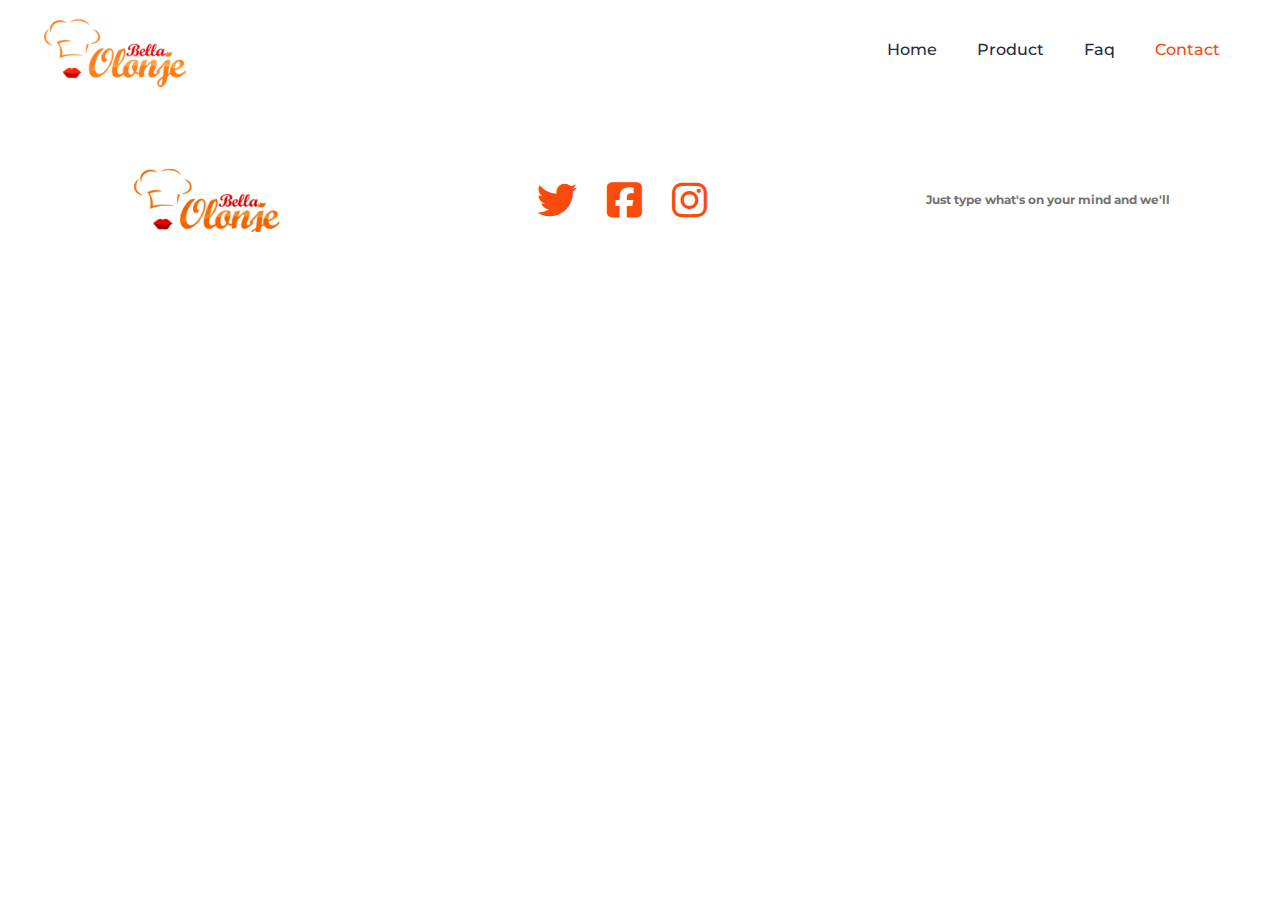
==== contact.html @ d49495d9 "added changes" ====
<!DOCTYPE html>
<html lang="en">
  <head>
    <meta charset="UTF-8" />
    <meta name="viewport" content="width=device-width, initial-scale=1.0" />
    <title>Bella Onojie-Food for Everyone</title>
    <!-- Font link styles -->
    <link rel="preconnect" href="https://fonts.googleapis.com" />
    <link rel="preconnect" href="https://fonts.gstatic.com" crossorigin />
    <link
      href="https://fonts.googleapis.com/css2?family=Montserrat:ital,wght@0,100..900;1,100..900&family=Open+Sans:wght@300;400;500;600;700;800&display=swap"
      rel="stylesheet"
    />
    <!-- Icon link styles -->
    <link
      rel="stylesheet"
      href="https://cdnjs.cloudflare.com/ajax/libs/font-awesome/6.5.0/css/all.min.css"
    />
    <link rel="stylesheet" href="css/reset.css" />
    <link rel="stylesheet" href="css/main.css" />
  </head>

  <body>
    <div class="container">
      <header>
        <nav class="navbar">
          <img src="images/1_logo.png" alt="logo" class="header-logo" />
          <!-- add checkbox to show or hide the menu -->
          <!-- associated label toggles the checkbox's state -->
          <input type="checkbox" id="clickbox" />
          <label for="clickbox" class="menubtn">
            <i class="fa-solid fa-bars"></i>
          </label>

          <ul class="menu">
            <li><a href="index.html">Home</a></li>
            <li><a href="product.html">Product</a></li>
            <li><a href="#">Faq</a></li>
            <li><a class="active" href="contact.html">Contact</a></li>
          </ul>
        </nav>
      </header>

      <main></main>

      <footer class="footer">
        <img
          src="images/8_footer-logo.png"
          alt="footer logo"
          class="footer-logo"
        />
        <div class="icons">
          <i class="fa-brands fa-twitter media-icon"></i>
          <i class="fa-brands fa-square-facebook media-icon"></i>
          <i class="fa-brands fa-instagram media-icon"></i>
        </div>
        <p class="footertext">Just type what's on your mind and we'll</p>
      </footer>
    </div>
  </body>
</html>
---- css/main.css ----
/*** Global style ***/
.container {
    max-width: 1440px;
    font-family: "Montserrat", sans-serif;
    font-size: 12px;
    margin: auto;
    color: #737373;
}

/* align text and image to center */
p, h1, h2, h3 {
    text-align: center;
}

.apps-login, .apps-menu, .apps-payment {
    display: block;
    margin-top: -5rem;
    margin-bottom: -3rem;
    margin-left: auto;
    margin-right: auto;
    padding-left: 40px;
  }

.header-logo {
    max-width: 100%; 
    padding: 20px;
    height: 5rem;
}

/* butter on hover */
.style1:hover,
.style2:hover,
.style3:hover,
.style4:hover {
    background-color: rgb(2, 68, 0);
    transform: scale(1.1) ;
}

/*** style navigation bar ***/
/* hide the menu and display only the menu icon */
nav ul {
    position: fixed;
    top: 120px;
    left: -100%;
    height: 100vh;
    width: 100%;
    display: block;
    text-align: center;
    background:white;
    transition: all 0.2s ease;
  }

nav ul li {
    margin: 40px 0;
  }

nav ul li a {
    font-size: 16px;
    display: block;
    text-decoration: none;
    font-weight: 500;
    color:#252B42;
  }

nav ul li a:hover, 
nav ul li a.active {
color: #FA4A0C;
}

/* scroll the menu out */
#clickbox:checked ~ ul {
    left: 0%;
}

/* change menubtn style to 'X' */
#clickbox:checked ~ .menubtn i:before {
    content: "\f00d";
}

/* menubtn position */
.navbar {
    display: flex;
    justify-content: space-between;
    align-items: center;
    margin-top: 10px;
    margin-right: 20px;
    margin-bottom: 20px;
}

nav .menubtn i {
    display:block;
    color:#737373;
    font-size: 22px;
    cursor: pointer;
  }

#clickbox {
    display:none;
  }

/*** style font ***/
.size1 {
    font-size:16px;
    line-height: 24px;
    padding:20px;
}

.size2 {
    font-size: 24px;
    padding: 20px;
    line-height: 38px;
}

.size3 {
    font-size: 36px;
    color: rgba(0, 0, 0, 1);
    font-weight: 500;
    padding-bottom: 120px;
}

h1 {
    font-size: 36px;
    font-weight: bold;
    line-height: 42.5px;
    color: #252B42;
}


h2 {
    color: #FA4A0C; 
    font-size: 24px;
    font-weight: bold;
    padding: 20px;
}

h3 {
    font-size: 40px;
    font-weight: bold;
    line-height: 60px;
    color: #252B42;

}

/*** style banner button ***/
.style1 {
    background-color: #FA4A0C;
    color: white;
    font-weight: 600;
    border-radius: 20px;
    border: none;
    font-family: "Montserrat";
    font-size: 16px;
    padding:15px 20px;
    width:170px;
}

.style2 {
    background-color: transparent;
    color: #FA4A0C;
    font-weight: 600;
    border-radius: 20px;
    border: 1px solid #FA4A0C;
    font-family: "Montserrat";
    font-size: 16px;
    padding:15px 20px;
    width:170px;
}

.button-mobile {
    display:flex;
    flex-direction: column;
    gap: 10px 0px;
    align-items: center;
}

/* position group image and overlap */
.image-container {
    display: flex;
    justify-content: center;
    margin-top: -5rem;
    margin-left: -3rem;
    max-width: 100%;
  } 

/* custom horizontal rule */
.custom-hr {
    border: 1px solid rgba(228, 228, 228, 1);
    margin-bottom: 40px;
}

/*** style download-apps section ***/
.download-apps {
    background-color: rgba(37, 43, 66, 1);
    height: 550px;
    display: flex;
    flex-direction: column;
    justify-content: center;
    align-items: center;

}

.whitefont {
    font-size: 40px;
    color: white;
    margin: 60px 40px 0px 40px;
}

.greyfont {
    color:rgba(189, 189, 189, 1);
    font-size: 24px;
    line-height: 38px;
    margin: 40px 50px 40px 50px;
}

/* style button in download-apps section */
.style3 {
    background-color: #FA4A0C;
    color: white;
    font-weight: 600;
    border-radius: 10px;
    border: none;
    font-family: "Montserrat";
    font-size: 16px;
    padding: 20px 10px;
    width:140px;
}

.style4 {
    background-color: transparent;
    color: white;
    font-weight: 600;
    border-radius: 10px;
    border: 1px solid white;
    font-family: "Montserrat";
    font-size: 16px;
    padding:20px 20px;
    width:180px;
}

.button-align {
    display: flex;
    justify-content: center;
    gap:20px;
}

/*** style footer ***/
footer {
    height: 120px;
}

.footer-logo {
    display: none;
}

.media-icon {
    color:#FA4A0C; 
    font-size: 40px;
    text-align: center;
}

.icons {
    display: flex;
    justify-content: center;
    gap:30px;
    margin: 80px 0 20px 0;
}

.footertext {
    font-weight: bold;
}



/**********************************************************************/
/*** iPad & Desktop style - 820px above***/
/**********************************************************************/
@media screen and (min-width: 415px) {

/* style the navigation menu */
nav {
    height: 80px;
    display: flex;
    align-items: center;
    justify-content: space-between;
    padding: 0px 20px 0px 20px; 
}

/* override value in mobile version */
nav ul {
    position: static; 
    top: auto; 
    left: auto; 
    height: auto; 
    width: auto;
    display: flex;
    list-style:none;
    align-items: center;
}
  
nav ul li a {
    color:#252B42;
    text-decoration: none;
    font-size: 16px;
    font-weight: 500; 
    padding: 0px 20px;
}
  
nav ul li a:hover, 
nav ul li a.active {
    color: #FA4A0C;
}

/* hide menu icon in ipad & desktop */
nav .menubtn i {
    display:none;
}
  
#clickbox {
    display:none;
}

/*** style banner-section ***/
/* add banner */
.banner-container {
    background: url(../images/2_header-banner.png);
    background-size: cover;
    position: relative;
    width:100%;
    height: 70vh;
    color: white;
    display: flex;
    flex-direction: column;
    justify-content: center;
    align-items: center;
    z-index: 1;
}

/* change font color */
.banner-container h1 {
    color: white;
    max-width: 600px;
    letter-spacing:0.5px;
}

.style2 {
    color: white;
    border: 1px solid white;
}

/* rise banner text */
.bannertext{
    position: absolute;
    top:4rem;
}

/* change button position */
.button-mobile {
    display: flex;
    flex-direction: row;
    justify-content: center;
    gap:20px;
}

/*** rise image-container to overlap the banner ***/
.image-container {
    margin-top:-9rem;
    position: relative;
    z-index:99;
}

.custom-hr {
    width:50%
}

/*** style main-content ***/
/* style the 1st & 3rd part of main content */
.main-content {
    display: grid;
    grid-template-columns: 1fr 1fr;
    grid-template-areas:
    'image text'
}

.main-text{
    grid-area: text;
    margin-left:-5rem;
}

.main-image {
    grid-area: image;
}

.size2 {
    padding-left: 0px;
    text-align: left;
    max-width: 600px;;
}

h2, h3 {
    text-align: left;
    padding-left: 0px;
    max-width: 600px;;
}

/* style the 2nd part of main content */
.main-content-1 {
    display: grid;
    grid-template-columns: 1fr 1fr;
    grid-template-areas:
    'text image'
}

.main-text-1{
    grid-area: text;
    margin-right:-5rem;
    padding-left: 20px;
}

.main-image-1 {
    grid-area: image;
}




/*** style download-apps section ***/
/* add section background */
.download-apps {
    background: url(../images/7_footer-banner.png);
    background-size: cover;
    position: relative;
    width:100%;
    height: 70vh;
    color: white;
    display: flex;
    flex-direction: column;
    justify-content: center;
    align-items: center;
}

/* adjust position and color */
.whitefont {
    margin: 0px 40px 0px 40px;
}

.greyfont {
    color:white;
    margin: 20px 50px 50px 50px;
}

/*** style footer ***/
/* show logo */
.footer-logo {
    display: block;
    padding: 0px 20px 0px 20px;
    height: 4rem;

}

.footer {
    height:180px;
    display: flex;
    flex-direction: row;
    justify-content: space-around;
    align-items: center;
}

.icons {
    margin: 0;
}

}
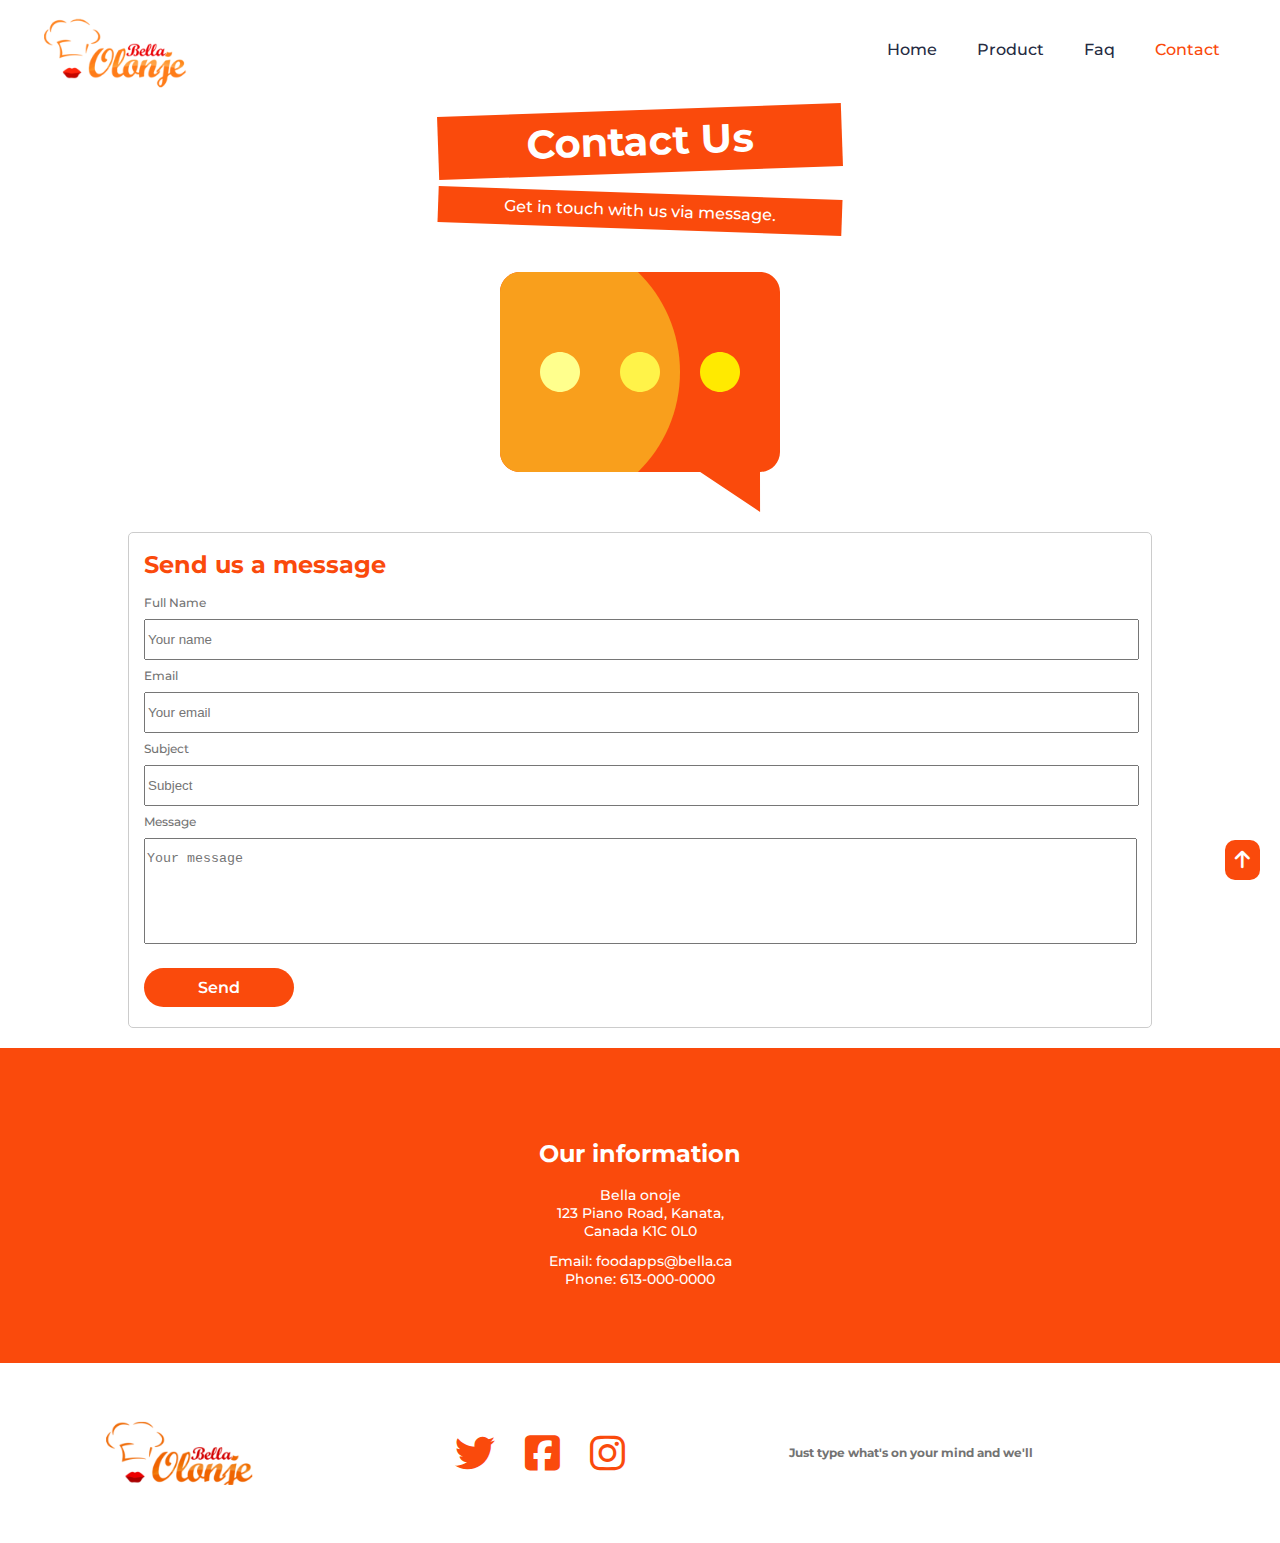
==== commit 78396783: "added skip-links" ====
--- a/contact.html
+++ b/contact.html
@@ -18,12 +18,18 @@
     />
     <link rel="stylesheet" href="css/reset.css" />
     <link rel="stylesheet" href="css/main.css" />
+    <link rel="stylesheet" href="css/product-contact.css" />
   </head>
 
   <body>
-    <div class="container">
+    <div class="container" id="top">
+      <!-- add skip link -->
+      <ul role="list" class="skip-links">
+        <li><a href="#main-nav">Skip to main nav</a></li>
+        <li><a href="#main-content">Skip to main content</a></li>
+      </ul>
       <header>
-        <nav class="navbar">
+        <nav role="navigation" class="navbar" id="main-nav">
           <img src="images/1_logo.png" alt="logo" class="header-logo" />
           <!-- add checkbox to show or hide the menu -->
           <!-- associated label toggles the checkbox's state -->
@@ -41,7 +47,81 @@
         </nav>
       </header>
 
-      <main></main>
+      <main role="main" id="main-content">
+        <!-- add banner section -->
+        <section class="contact-banner">
+          <div class="contact-banner-1">
+            <h1>Contact Us</h1>
+            <p>Get in touch with us via message.</p>
+          </div>
+
+          <div class="contact-banner-2">
+            <img
+              src="images/0_message-svgrepo-com.svg"
+              alt="Message icon"
+              class="message-svg"
+            />
+          </div>
+        </section>
+
+        <!-- add contact form -->
+        <section class="contact-form">
+          <div class="text">
+            <h2>Send us a message</h2>
+            <div class="name">
+              <label for="fullname">Full Name</label>
+              <input
+                type="text"
+                id="fullname"
+                name="fullname>"
+                placeholder="Your name"
+              />
+            </div>
+
+            <div class="email">
+              <label for="youremail">Email</label>
+              <input type="email" id="youremail" placeholder="Your email" />
+            </div>
+
+            <div class="subject">
+              <label for="subject">Subject</label>
+              <input
+                type="text"
+                id="subject"
+                name="subject"
+                placeholder="Subject"
+              />
+            </div>
+
+            <div class="message">
+              <label for="yourmessage">Message</label>
+              <textarea
+                name="message"
+                id="yourmessage"
+                placeholder="Your message"
+              ></textarea>
+            </div>
+
+            <br />
+            <button type="submit" class="submit-button">Send</button>
+          </div>
+        </section>
+
+        <!-- add our contact information -->
+        <section class="our-info">
+          <h2>Our information</h2>
+          <ul>
+            <li>Bella onoje</li>
+            <li>123 Piano Road, Kanata,</li>
+            <li>Canada K1C 0L0</li>
+          </ul>
+          <br />
+          <ul>
+            <li>Email: foodapps@bella.ca</li>
+            <li>Phone: 613-000-0000</li>
+          </ul>
+        </section>
+      </main>
 
       <footer class="footer">
         <img
@@ -55,6 +135,7 @@
           <i class="fa-brands fa-instagram media-icon"></i>
         </div>
         <p class="footertext">Just type what's on your mind and we'll</p>
+        <a href="#top"><i class="fa-solid fa-arrow-up"></i></a>
       </footer>
     </div>
   </body>
--- a/css/main.css
+++ b/css/main.css
@@ -6,6 +6,42 @@
     margin: auto;
     color: #737373;
 }
+
+/* Fix contrast */
+
+a:focus{
+    outline: 5px solid black;
+  }
+   
+button:focus {
+    outline: 5px solid white;
+  }
+
+textarea:focus, input:focus {
+    outline: 3px solid blue;
+}
+
+/* style skip links */
+.skip-links{
+    list-style: none;
+    margin: 0;
+    padding: 0;
+  }
+
+  .skip-links a{
+    position: absolute;
+    top: -5em;
+    background-color: #FA4A0C;
+    color:white;
+    padding: 1em 1em;
+    font-weight: bold;
+    font-size: 16px;
+  }
+  
+  .skip-links a:focus{
+    top: 0;
+  }
+
 
 /* align text and image to center */
 p, h1, h2, h3 {
@@ -166,6 +202,11 @@
     width:170px;
 }
 
+.style2:hover {
+    color: white;
+    border: 1px solid white;
+}
+
 .button-mobile {
     display:flex;
     flex-direction: column;
@@ -177,8 +218,9 @@
 .image-container {
     display: flex;
     justify-content: center;
-    margin-top: -5rem;
-    margin-left: -3rem;
+    margin-top: 0;
+    /* margin-top: -6rem*/
+    /* margin-left: -3rem; */
     max-width: 100%;
   } 
 
@@ -256,6 +298,7 @@
     color:#FA4A0C; 
     font-size: 40px;
     text-align: center;
+    cursor: pointer;
 }
 
 .icons {
@@ -269,6 +312,23 @@
     font-weight: bold;
 }
 
+/* style back to top logo */
+.fa-arrow-up {
+    position: fixed;
+    bottom: 20px; 
+    right: 20px; 
+    color: white;
+    font-size: 20px;
+
+    background-color:#FA4A0C;
+    padding: 10px;
+    border-radius: 10px; 
+    cursor: pointer;
+}
+
+.fa-arrow-up:hover {
+    transform: scale(1.2);
+}
 
 
 /**********************************************************************/
@@ -363,7 +423,7 @@
 
 /*** rise image-container to overlap the banner ***/
 .image-container {
-    margin-top:-9rem;
+    margin-top:-6rem;
     position: relative;
     z-index:99;
 }
@@ -470,3 +530,4 @@
 }
 
 }    
+
--- a/css/product-contact.css
+++ b/css/product-contact.css
@@ -0,0 +1,362 @@
+/********* Product page ********/
+.container {
+    max-width: 1440px;
+    font-family: "Montserrat", sans-serif;
+    margin: auto;
+}
+.product-banner {
+    display: none;
+}
+
+/* adjust font style */
+.products h2 {
+    font-size: 40px;
+    text-align: center;
+    /* text-shadow: 2px 2px 4px rgba(58, 58, 58, 0.5); */
+    margin: 30px 0 30px 0;
+}
+
+.product-menu h3 {
+    font-size: 30px;
+    text-align: center;
+    line-height: 40px;
+    margin: 45px 0 0 0;
+}
+
+.price {
+    font-size: 24px;
+    font-weight: 500;
+    margin-bottom: 20px;
+}
+
+.product-food {
+    display: flex;
+    flex-direction: column;
+    justify-content: space-between;
+    align-items: center;
+}
+
+/* hide burger */
+.burger-svg {
+    display: none;
+}
+
+/********* Contact page ********/
+
+/* style banner */
+.message-svg {
+    max-width: 100%;
+}
+
+.contact-banner h1 {
+    font-size: 40px;
+    margin-bottom: 20px;
+    color: #FA4A0C;
+}
+
+.contact-banner p {
+    font-size: 16px;
+    font-weight: 500;
+    margin-bottom: -2rem;
+}
+
+/* style contact form */
+.contact-form {
+   margin-left:20px;
+   margin-right: 20px;
+   border: 1px solid #ccc;
+   padding: 0 20px 20px 15px;
+   border-radius: 5px;
+   box-sizing: border-box;
+}
+
+#fullname, 
+#youremail,
+#subject {
+    width:100%;
+    line-height: 35px;
+    margin:10px 0 10px 0;
+}
+
+#yourmessage {
+    width: 100%;
+    line-height: 35px;
+    margin:10px 0 10px 0;
+    height: 100px;
+    resize: none;
+}
+
+/* style button */
+.submit-button {
+    background-color: #FA4A0C;
+    color: white;
+    font-weight: 600;
+    border-radius: 20px;
+    border: none;
+    font-family: "Montserrat";
+    font-size: 16px;
+    padding:10px 10px;
+    width:150px;
+    transition: 0.2s;
+}
+
+.submit-button:hover,
+.submit-button:active {
+    cursor: pointer;
+}
+
+.submit-button:active {
+    transform: rotate(360deg) scale(1.2);
+}
+
+label {
+    font-weight: 500;
+}
+
+/* style our information */
+.our-info {
+    background-color: #FA4A0C;
+    width:100%;
+    height: 35vh;
+    margin-top: 20px;
+    text-align: center;
+    color:white;
+    display: flex;
+    flex-direction: column;
+    justify-content: center;
+    align-items: center;
+}
+
+.our-info h2 {
+    color: white;
+    padding-right: 0px;
+    text-align: center;
+}
+
+.our-info li {
+    font-weight: 500;
+    padding: 2px 0;
+    font-size: 14px;
+}
+
+/**********************************************************************/
+/*** iPad & Desktop style - 820px above***/
+/**********************************************************************/
+
+@media screen and (min-width: 415px) {
+
+/********* Product page ********/ 
+/* show product-banner */
+.product-banner {
+        display: block;
+        background-image: url(../images/9-0_product-banner.png);
+        background-size: cover;
+        position: relative;
+        width:100%;
+        height: 70vh;
+        color: white;
+        z-index: 1;
+    }
+
+/* adjust text style */
+.product-banner h1 {
+    color: white;
+    text-align: center;
+    font-size: 45px;
+    position:absolute;
+    top:40%;
+    left: 20%;
+    right: auto;
+}
+
+.product-banner-text {
+    font-size: 16px;
+    font-style: italic;
+    font-weight: 500;
+    position:absolute;
+    top:55%;
+    left: 25%;
+    right: auto;
+}
+
+.products h2 {
+    font-size: 40px;
+    text-align: left;
+    padding-left: 20px;
+    text-shadow: 2px 2px 4px rgba(0, 0, 0, 0);
+}
+
+/* grid menu */
+.product-menu {
+    display: grid;
+    grid-template-columns: 1fr 1fr 1fr;
+    grid-template-rows: 1fr 1fr;
+    grid-template-areas:
+    '1 2 3'
+    '4 5 6'
+}
+
+.pizza{
+    grid-area: 1;
+}
+
+.noodles{
+    grid-area: 2;
+}
+
+.fries{
+    grid-area: 3;
+}
+
+.tacos{
+    grid-area: 4;
+}
+
+.burger{
+    grid-area: 5;
+}
+
+.zai{
+    grid-area: 6;
+}
+
+/* image shrink when window size decrease */
+.product-image {
+    max-width: 100%; 
+    height: auto; 
+}
+
+.custom-hr-1 {
+    width:100%;
+    border: 1px solid rgba(228, 228, 228, 1);
+    margin-top: 40px;
+}
+
+/* product page - display burger with animation(1) */
+.burger-svg {
+    display: inline;
+    width:12%;
+}
+
+.burger-svg:hover {
+    cursor: pointer;
+}
+
+@keyframes burger {
+    0%{
+      transform: rotateX(45deg);
+    }
+
+    100%{
+      transform: rotateX(-45deg);
+    }
+}
+  
+.burger-svg {
+    animation-name: burger;
+    animation-duration:1.3s;
+    animation-timing-function:linear;
+    animation-iteration-count:infinite;
+    animation-direction: alternate;
+  }
+
+  @keyframes hover {
+    0%{
+      transform: rotate(360deg) scale(0.5);
+    }
+
+    100%{
+      transform: rotate(-360deg) scale(2);
+    }
+}
+  
+.burger-svg:hover {
+    animation-name: hover;
+    animation-duration: 2s;
+    animation-timing-function:ease-in;
+    animation-iteration-count:1;
+    animation-direction: normal;
+  }
+
+
+/********* Contact page ********/
+
+/* adjust banner position */
+.contact-banner-1,
+.contact-banner-2 {
+display: flex;
+flex-direction: column;
+align-items: center;
+
+}
+
+/* change font style and position */
+.contact-banner h1 {
+    background-color: #FA4A0C;
+    color: white;
+    padding: 10px;
+    margin-bottom: 20px;
+    width: 30%;
+    transform: rotate(-2deg);
+}
+
+.contact-banner p {
+    background-color: #FA4A0C;
+    padding: 10px;
+    color: white;
+    width: 30%;
+    transform: rotate(2deg);
+}
+
+/* style svg */
+.message-svg {
+    width:25%;
+    height: auto;
+    margin-top: 15px;
+}
+
+.contact-form {
+    max-width: 80%; 
+    margin-right: auto;
+    margin-left:auto;
+} 
+
+/* contact page - banner with animation(2) */
+@keyframes contact {
+    0%{
+      transform: translateX(-800px);
+    }
+
+    100%{
+      transform: translateX(0px);
+    }
+}
+  
+.contact-banner-1 {
+    animation-name: contact;
+    animation-duration:.5s;
+    animation-timing-function:linear;
+    animation-iteration-count:1;
+    animation-direction: alternate;
+  }
+
+@keyframes logo {
+    0%{
+      transform: translateX(800px);
+    }
+
+    100%{
+      transform: translateX(0px);
+    }
+}
+  
+.contact-banner-2 {
+    animation-name: logo;
+    animation-duration:.5s;
+    animation-timing-function:linear;
+    animation-iteration-count:1;
+    animation-direction: alternate;
+  }
+
+
+}
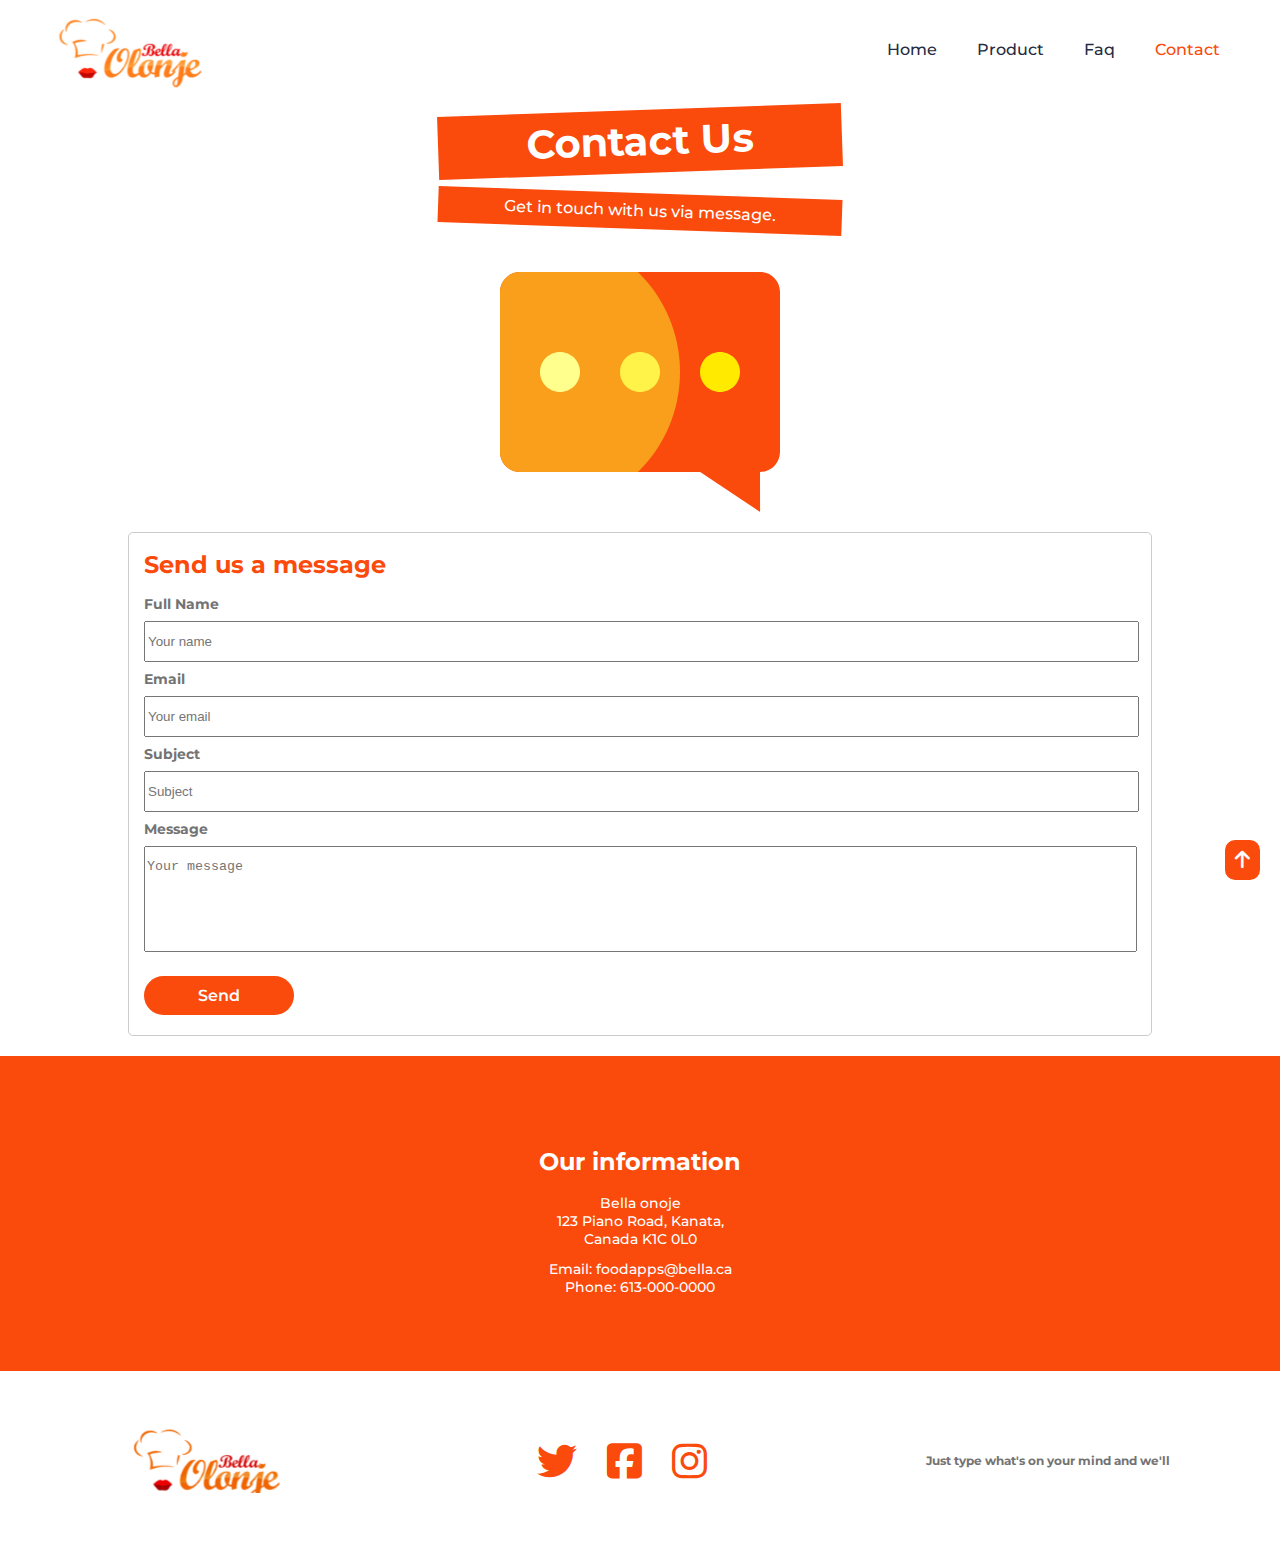
==== commit 4619f131: "add svg image, updated html & css" ====
--- a/contact.html
+++ b/contact.html
@@ -28,9 +28,9 @@
         <li><a href="#main-nav">Skip to main nav</a></li>
         <li><a href="#main-content">Skip to main content</a></li>
       </ul>
-      <header>
+      <header role="banner">
         <nav role="navigation" class="navbar" id="main-nav">
-          <img src="images/1_logo.png" alt="logo" class="header-logo" />
+          <img src="images/1_logo.svg" alt="logo" class="header-logo" />
           <!-- add checkbox to show or hide the menu -->
           <!-- associated label toggles the checkbox's state -->
           <input type="checkbox" id="clickbox" />
@@ -38,7 +38,7 @@
             <i class="fa-solid fa-bars"></i>
           </label>
 
-          <ul class="menu">
+          <ul role="menubar" class="menu">
             <li><a href="index.html">Home</a></li>
             <li><a href="product.html">Product</a></li>
             <li><a href="#">Faq</a></li>
@@ -49,14 +49,15 @@
 
       <main role="main" id="main-content">
         <!-- add banner section -->
-        <section class="contact-banner">
+        <section role="region" class="contact-banner">
           <div class="contact-banner-1">
-            <h1>Contact Us</h1>
+            <h1 role="heading" aria-level="1">Contact Us</h1>
             <p>Get in touch with us via message.</p>
           </div>
 
           <div class="contact-banner-2">
             <img
+              role="img"
               src="images/0_message-svgrepo-com.svg"
               alt="Message icon"
               class="message-svg"
@@ -65,67 +66,68 @@
         </section>
 
         <!-- add contact form -->
-        <section class="contact-form">
-          <div class="text">
-            <h2>Send us a message</h2>
-            <div class="name">
-              <label for="fullname">Full Name</label>
-              <input
-                type="text"
-                id="fullname"
-                name="fullname>"
-                placeholder="Your name"
-              />
-            </div>
+        <section role="region" class="contact-form">
+          <h2>Send us a message</h2>
+          <div class="name" role="form" aria-label="Add Full Name">
+            <label for="fullname" class="title">Full Name</label>
+            <input
+              type="text"
+              id="fullname"
+              name="fullname>"
+              placeholder="Your name"
+            />
+          </div>
 
-            <div class="email">
-              <label for="youremail">Email</label>
-              <input type="email" id="youremail" placeholder="Your email" />
-            </div>
+          <div class="email" role="form" aria-label="Add Email">
+            <label for="youremail" class="title">Email</label>
+            <input type="email" id="youremail" placeholder="Your email" />
+          </div>
 
-            <div class="subject">
-              <label for="subject">Subject</label>
-              <input
-                type="text"
-                id="subject"
-                name="subject"
-                placeholder="Subject"
-              />
-            </div>
+          <div class="subject" role="form" aria-label="Subject">
+            <label for="subject" class="title">Subject</label>
+            <input
+              type="text"
+              id="subject"
+              name="subject"
+              placeholder="Subject"
+            />
+          </div>
 
-            <div class="message">
-              <label for="yourmessage">Message</label>
-              <textarea
-                name="message"
-                id="yourmessage"
-                placeholder="Your message"
-              ></textarea>
-            </div>
+          <div class="message" role="form" aria-label="Add your message">
+            <label for="yourmessage" class="title">Message</label>
+            <textarea
+              name="message"
+              id="yourmessage"
+              placeholder="Your message"
+            ></textarea>
+          </div>
 
-            <br />
-            <button type="submit" class="submit-button">Send</button>
-          </div>
+          <br />
+          <button type="submit" class="submit-button" role="button">
+            Send
+          </button>
         </section>
 
         <!-- add our contact information -->
-        <section class="our-info">
+        <section role="complementary" class="our-info">
           <h2>Our information</h2>
-          <ul>
-            <li>Bella onoje</li>
-            <li>123 Piano Road, Kanata,</li>
-            <li>Canada K1C 0L0</li>
+          <ul itemscope itemtype="https://schema.org/LocalBusiness">
+            <li itemprop="owns">Bella onoje</li>
+            <li itemprop="address">123 Piano Road, Kanata,</li>
+            <li itemprop="address">Canada K1C 0L0</li>
           </ul>
           <br />
-          <ul>
-            <li>Email: foodapps@bella.ca</li>
-            <li>Phone: 613-000-0000</li>
+          <ul itemscope itemtype="https://schema.org/LocalBusiness">
+            <li itemprop="email">Email: foodapps@bella.ca</li>
+            <li itemprop="telephone">Phone: 613-000-0000</li>
           </ul>
         </section>
       </main>
 
-      <footer class="footer">
+      <footer class="footer" role="contentinfo">
         <img
-          src="images/8_footer-logo.png"
+          role="img"
+          src="images/8_footer-logo.svg"
           alt="footer logo"
           class="footer-logo"
         />
@@ -135,8 +137,10 @@
           <i class="fa-brands fa-instagram media-icon"></i>
         </div>
         <p class="footertext">Just type what's on your mind and we'll</p>
-        <a href="#top"><i class="fa-solid fa-arrow-up"></i></a>
       </footer>
+      <a href="#top" aria-label="Back to top"
+        ><i class="fa-solid fa-arrow-up"></i
+      ></a>
     </div>
   </body>
 </html>
--- a/css/main.css
+++ b/css/main.css
@@ -1,6 +1,7 @@
 /*** Global style ***/
 .container {
     max-width: 1440px;
+    min-width: 414px;
     font-family: "Montserrat", sans-serif;
     font-size: 12px;
     margin: auto;
@@ -10,7 +11,7 @@
 /* Fix contrast */
 
 a:focus{
-    outline: 5px solid black;
+    outline: 3px solid black;
   }
    
 button:focus {
@@ -68,7 +69,8 @@
 .style2:hover,
 .style3:hover,
 .style4:hover {
-    background-color: rgb(2, 68, 0);
+    cursor: pointer;
+    background-color: rgb(0, 98, 0);
     transform: scale(1.1) ;
 }
 
@@ -219,7 +221,7 @@
     display: flex;
     justify-content: center;
     margin-top: 0;
-    /* margin-top: -6rem*/
+    margin-top: 1rem;
     /* margin-left: -3rem; */
     max-width: 100%;
   } 
@@ -312,7 +314,7 @@
     font-weight: bold;
 }
 
-/* style back to top logo */
+/* style back to top logo to enhance the user experience of site */
 .fa-arrow-up {
     position: fixed;
     bottom: 20px; 
@@ -330,11 +332,29 @@
     transform: scale(1.2);
 }
 
-
 /**********************************************************************/
-/*** iPad & Desktop style - 820px above***/
+/*** Font in Table style ***/
 /**********************************************************************/
-@media screen and (min-width: 415px) {
+@media screen and (min-width: 720px) and (max-width: 819px) {
+    
+    h2 {
+        font-size: 24px;
+    }
+    
+    h3 {
+        font-size: 30px;
+    }
+
+    .size2 {
+        font-size: 20px;
+    }
+
+}
+
+/**********************************************************************/
+/*** Table & Desktop style - 720px above ***/
+/**********************************************************************/
+@media screen and (min-width: 720px) {
 
 /* style the navigation menu */
 nav {
--- a/css/product-contact.css
+++ b/css/product-contact.css
@@ -60,7 +60,7 @@
     margin-bottom: -2rem;
 }
 
-/* style contact form */
+/* style contact form & font size*/
 .contact-form {
    margin-left:20px;
    margin-right: 20px;
@@ -84,6 +84,11 @@
     margin:10px 0 10px 0;
     height: 100px;
     resize: none;
+}
+
+.title {
+    font-size: 14px;
+    font-weight: bold;
 }
 
 /* style button */
@@ -103,10 +108,11 @@
 .submit-button:hover,
 .submit-button:active {
     cursor: pointer;
+    background-color: rgb(0, 98, 0);
 }
 
 .submit-button:active {
-    transform: rotate(360deg) scale(1.2);
+    transform: scale(1.2);
 }
 
 label {
@@ -140,10 +146,10 @@
 }
 
 /**********************************************************************/
-/*** iPad & Desktop style - 820px above***/
+/*** Table & Desktop style - 720px above ***/
 /**********************************************************************/
 
-@media screen and (min-width: 415px) {
+@media screen and (min-width: 720px) {
 
 /********* Product page ********/ 
 /* show product-banner */
@@ -155,7 +161,7 @@
         width:100%;
         height: 70vh;
         color: white;
-        z-index: 1;
+        z-index: -1;
     }
 
 /* adjust text style */
@@ -287,10 +293,10 @@
 display: flex;
 flex-direction: column;
 align-items: center;
-
 }
 
 /* change font style and position */
+
 .contact-banner h1 {
     background-color: #FA4A0C;
     color: white;
@@ -298,6 +304,7 @@
     margin-bottom: 20px;
     width: 30%;
     transform: rotate(-2deg);
+    z-index: -99;
 }
 
 .contact-banner p {
@@ -306,6 +313,7 @@
     color: white;
     width: 30%;
     transform: rotate(2deg);
+    z-index: -99;
 }
 
 /* style svg */
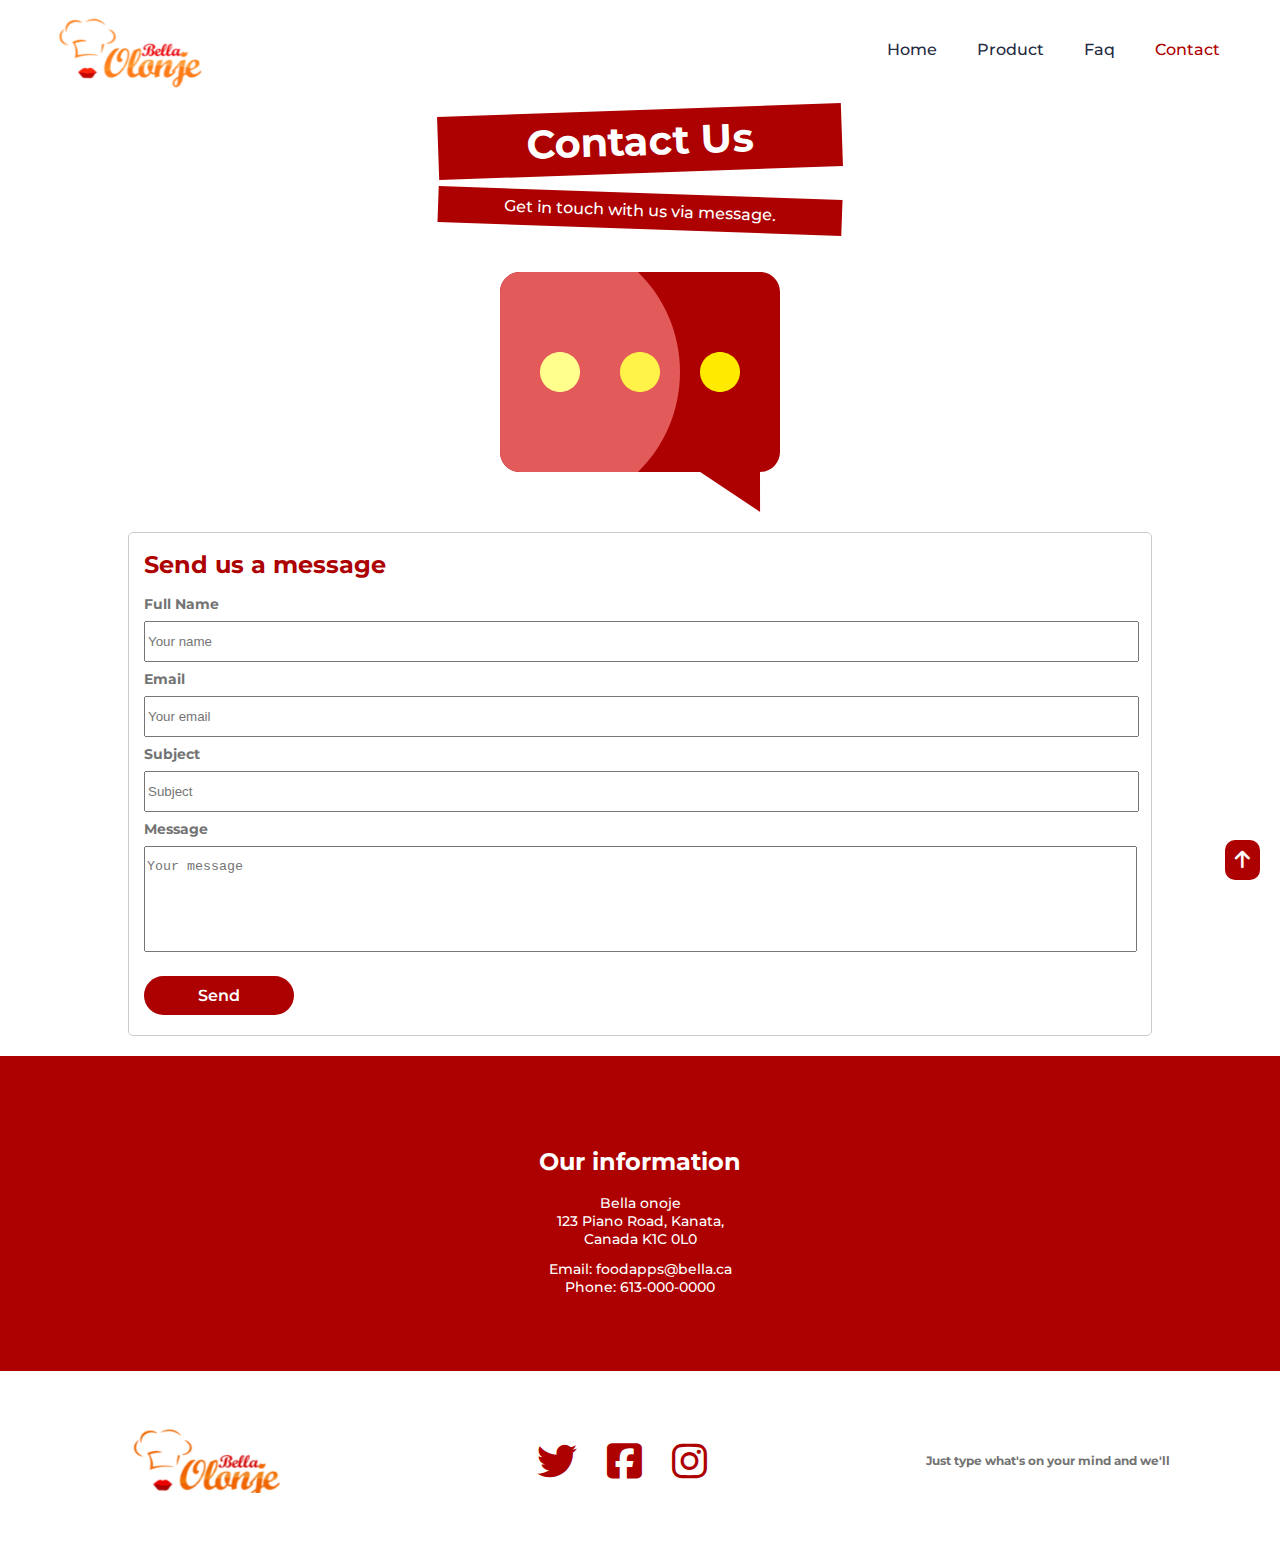
==== commit 0741703e: "adjusted contrast - changed color" ====
--- a/contact.html
+++ b/contact.html
@@ -30,15 +30,20 @@
       </ul>
       <header role="banner">
         <nav role="navigation" class="navbar" id="main-nav">
-          <img src="images/1_logo.svg" alt="logo" class="header-logo" />
+          <img
+            src="images/1_logo.svg"
+            alt="A company logo of Bella Onojie"
+            class="header-logo"
+          />
           <!-- add checkbox to show or hide the menu -->
           <!-- associated label toggles the checkbox's state -->
           <input type="checkbox" id="clickbox" />
           <label for="clickbox" class="menubtn">
             <i class="fa-solid fa-bars"></i>
+            <span class="screenreader">Menu</span>
           </label>
 
-          <ul role="menubar" class="menu">
+          <ul class="menu">
             <li><a href="index.html">Home</a></li>
             <li><a href="product.html">Product</a></li>
             <li><a href="#">Faq</a></li>
--- a/css/main.css
+++ b/css/main.css
@@ -32,7 +32,7 @@
   .skip-links a{
     position: absolute;
     top: -5em;
-    background-color: #FA4A0C;
+    background-color: #AD0000; 
     color:white;
     padding: 1em 1em;
     font-weight: bold;
@@ -102,7 +102,7 @@
 
 nav ul li a:hover, 
 nav ul li a.active {
-color: #FA4A0C;
+color: #AD0000; 
 }
 
 /* scroll the menu out */
@@ -136,6 +136,14 @@
     display:none;
   }
 
+/* add hidden text for screen reader */
+.screenreader {
+    position: absolute;
+    overflow: hidden;
+    display: none;
+}
+ 
+
 /*** style font ***/
 .size1 {
     font-size:16px;
@@ -165,7 +173,7 @@
 
 
 h2 {
-    color: #FA4A0C; 
+    color: #AD0000; 
     font-size: 24px;
     font-weight: bold;
     padding: 20px;
@@ -181,7 +189,7 @@
 
 /*** style banner button ***/
 .style1 {
-    background-color: #FA4A0C;
+    background-color: #AD0000; 
     color: white;
     font-weight: 600;
     border-radius: 20px;
@@ -194,10 +202,10 @@
 
 .style2 {
     background-color: transparent;
-    color: #FA4A0C;
+    color: #AD0000; 
     font-weight: 600;
     border-radius: 20px;
-    border: 1px solid #FA4A0C;
+    border: 1px solid #AD0000; 
     font-family: "Montserrat";
     font-size: 16px;
     padding:15px 20px;
@@ -258,7 +266,7 @@
 
 /* style button in download-apps section */
 .style3 {
-    background-color: #FA4A0C;
+    background-color: #AD0000; 
     color: white;
     font-weight: 600;
     border-radius: 10px;
@@ -297,7 +305,7 @@
 }
 
 .media-icon {
-    color:#FA4A0C; 
+    color:#AD0000; 
     font-size: 40px;
     text-align: center;
     cursor: pointer;
@@ -322,7 +330,7 @@
     color: white;
     font-size: 20px;
 
-    background-color:#FA4A0C;
+    background-color:#AD0000; 
     padding: 10px;
     border-radius: 10px; 
     cursor: pointer;
@@ -387,7 +395,7 @@
   
 nav ul li a:hover, 
 nav ul li a.active {
-    color: #FA4A0C;
+    color: #AD0000; 
 }
 
 /* hide menu icon in ipad & desktop */
@@ -413,13 +421,15 @@
     justify-content: center;
     align-items: center;
     z-index: 1;
+    background-color: rgba(0, 0, 0, 0.5);
 }
 
 /* change font color */
 .banner-container h1 {
     color: white;
-    max-width: 600px;
     letter-spacing:0.5px;
+    padding-left:20%;
+    padding-right: 20%;
 }
 
 .style2 {
@@ -431,6 +441,12 @@
 .bannertext{
     position: absolute;
     top:4rem;
+}
+
+.bannertext>.size2{
+padding-left:20%;
+padding-right: 20%;
+text-align: center;
 }
 
 /* change button position */
@@ -472,14 +488,14 @@
 
 .size2 {
     padding-left: 0px;
+    max-width: 600px;
     text-align: left;
-    max-width: 600px;;
 }
 
 h2, h3 {
     text-align: left;
     padding-left: 0px;
-    max-width: 600px;;
+    max-width: 600px;
 }
 
 /* style the 2nd part of main content */
@@ -516,16 +532,18 @@
     flex-direction: column;
     justify-content: center;
     align-items: center;
+    background-color: rgba(0, 0, 0, 0.5);
 }
 
 /* adjust position and color */
 .whitefont {
     margin: 0px 40px 0px 40px;
-}
+}    
 
 .greyfont {
     color:white;
     margin: 20px 50px 50px 50px;
+}
 }
 
 /*** style footer ***/
@@ -549,5 +567,5 @@
     margin: 0;
 }
 
-}    
-
+
+
--- a/css/product-contact.css
+++ b/css/product-contact.css
@@ -12,7 +12,6 @@
 .products h2 {
     font-size: 40px;
     text-align: center;
-    /* text-shadow: 2px 2px 4px rgba(58, 58, 58, 0.5); */
     margin: 30px 0 30px 0;
 }
 
@@ -51,7 +50,7 @@
 .contact-banner h1 {
     font-size: 40px;
     margin-bottom: 20px;
-    color: #FA4A0C;
+    color: #AD0000; 
 }
 
 .contact-banner p {
@@ -93,7 +92,7 @@
 
 /* style button */
 .submit-button {
-    background-color: #FA4A0C;
+    background-color: #AD0000; 
     color: white;
     font-weight: 600;
     border-radius: 20px;
@@ -121,7 +120,7 @@
 
 /* style our information */
 .our-info {
-    background-color: #FA4A0C;
+    background-color: #AD0000; 
     width:100%;
     height: 35vh;
     margin-top: 20px;
@@ -173,6 +172,7 @@
     top:40%;
     left: 20%;
     right: auto;
+    background-color: rgba(0, 0, 0, 0.5);
 }
 
 .product-banner-text {
@@ -183,6 +183,8 @@
     top:55%;
     left: 25%;
     right: auto;
+    background-color: rgba(0, 0, 0, 0.5);
+    border-radius: 0%;
 }
 
 .products h2 {
@@ -298,7 +300,7 @@
 /* change font style and position */
 
 .contact-banner h1 {
-    background-color: #FA4A0C;
+    background-color: #AD0000; 
     color: white;
     padding: 10px;
     margin-bottom: 20px;
@@ -308,7 +310,7 @@
 }
 
 .contact-banner p {
-    background-color: #FA4A0C;
+    background-color: #AD0000; 
     padding: 10px;
     color: white;
     width: 30%;
